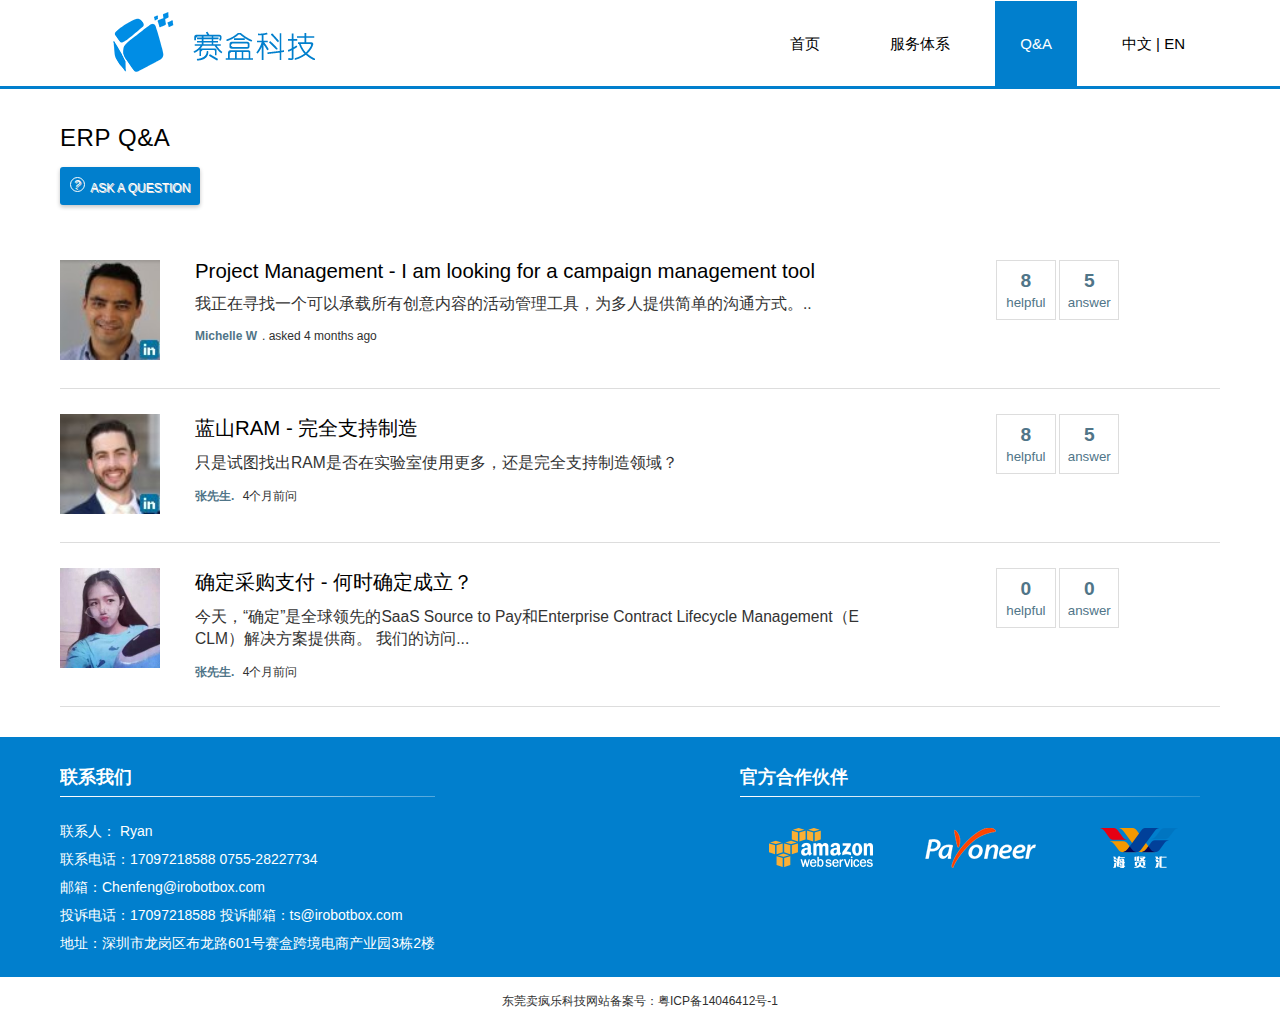
==== erp/discussions.html @ d80b8106 "test" ====
<!DOCTYPE html>
<html xmlns="http://www.w3.org/1999/xhtml">
<head>
    <meta http-equiv="Content-Type" content="text/html; charset=UTF-8">
    <title>服务与支持|赛盒软件</title>
    <meta http-equiv="Pragma" content="no-cache">
    <meta http-equiv="X-UA-Compatible" content="IE=edge,chrome=1">
    <meta name="viewport" content="width=device-width, initial-scale=1, maximum-scale=1">
    <meta content="外贸ERP，跨境电商ERP，跨境电商一体化解决方案" name="keywords">
    <meta content="ERP irobotboxERP 是集成 Ebay  Amazon  AliExpress   Wish  Cdiscount  Newegg Lazada Linio  Shopee  PriceMinister  Tophatter 等各大跨境电商平台的一体化解决方案" name="description">
    <link href="css/style.css" rel="stylesheet" type="text/css">
    <link href="" rel="stylesheet" type="text/css">

</head>
<body>
<header>
    <div class="container">
        <div class="logo"><img src="image/logo.png" alt=""/></div>
        <ul class="nav ">
            <li class="rt"><a href="">中文 | EN</a></li>
            <li class="rt"><a  class=" active">Q&A</a></li>
            <li class="rt"><a href="text.html" >服务体系</a></li>
            <li class="rt" ><a href="index.html" >首页</a></li>
        </ul>
    </div>
</header>
<!--banner-->
<div class="qa-box">
    <div class="container">
        <div class="qa-top">
            <div class="tit"><span>ERP Q&A</span></div>
            <div class="pop-up"><span><i class="circle">?</i> Ask a Question</span></div>
        </div>
        <div class="qa-body">
            <div class="media">
                <div class="media-img">
                    <img src="image/a2.jpg" alt=""/>
                </div>
                <div class="media-des">
                    <h3 class="des-tit">Project Management - I am looking for a campaign management tool</h3>
                    <div class="des-ct">我正在寻找一个可以承载所有创意内容的活动管理工具，为多人提供简单的沟通方式。..</div>
                    <p><span class="cl">Michelle W</span>. asked 4 months ago</p>
                </div>
                <div class="media-other">
                    <button class="btn">
                        <span class="btn-f btn-num">8</span><span class="btn-f">helpful</span>
                    </button>
                    <button class="btn">
                        <span class="btn-f  btn-num">5</span><span class="btn-f">answer</span>
                    </button>
                </div>
            </div>
            <div class="media">
                <div class="media-img">
                    <img src="image/a4.jpg" alt=""/>
                </div>
                <div class="media-des">
                    <h3 class="des-tit">蓝山RAM - 完全支持制造</h3>
                    <div class="des-ct">只是试图找出RAM是否在实验室使用更多，还是完全支持制造领域？ </div>
                    <p><span  class="cl">张先生.</span> 4个月前问</p>
                </div>
                <div class="media-other">
                    <button class="btn">
                        <span class="btn-f btn-num">8</span><span class="btn-f">helpful</span>
                    </button>
                    <button class="btn">
                        <span class="btn-f  btn-num">5</span><span class="btn-f">answer</span>
                    </button>
                </div>
            </div>
            <div class="media">
                <div class="media-img">
                    <img src="image/0.jpg" alt=""/>
                </div>
                <div class="media-des">
                    <h3 class="des-tit">确定采购支付 - 何时确定成立？</h3>
                    <div class="des-ct"> 今天，“确定”是全球领先的SaaS Source to Pay和Enterprise Contract Lifecycle Management（ECLM）解决方案提供商。 我们的访问...</div>
                    <p><span  class="cl">张先生.</span> 4个月前问</p>
                </div>
                <div class="media-other">
                    <button class="btn">
                        <span class="btn-f btn-num">0</span><span class="btn-f">helpful</span>
                    </button>
                    <button class="btn">
                        <span class="btn-f  btn-num">0</span><span class="btn-f">answer</span>
                    </button>
                </div>
            </div>
        </div>

    </div>
</div>

<div>
    <footer>
        <div class="container">
            <div class="foot_left" style="float: left;">
                <div class="foot_bt">
                    联系我们
                </div>
                <div class="dizhi">
                    <p>
                        联系人： Ryan<br>
                        联系电话：17097218588      0755-28227734<br>
                        邮箱：Chenfeng@irobotbox.com<br>
                        投诉电话：17097218588 投诉邮箱：ts@irobotbox.com<br>
                        地址：深圳市龙岗区布龙路601号赛盒跨境电商产业园3栋2楼
                    </p>
                </div>
            </div>
            <div class="foot_left" style="float: right;">
                <div class="foot_bt">
                    官方合作伙伴
                </div>
                <div class="huoban_logo">
                    <ul>
                        <li><a href="https://aws.amazon.com/cn/?nc2=h_lg" target="_blank"><img src="image/ymx_w.png"></a></li>
                        <li><a href="https://www.payoneer.com/zh/irobotbox/" target="_blank"><img src="image/payoneer.png"></a></li>
                        <li><a href="http://www.haixianhui.cc/" target="_blank"><img src="image/hxhlogo.png"></a></li>
                    </ul>
                </div>
            </div>
        </div>
    </footer>
    <div style="text-align: center;padding:16px ;">东莞卖疯乐科技网站备案号：粤ICP备14046412号-1</div>

</div>

</body>
</html>
---- erp/css/style.css ----
*{margin:0;padding:0}
html,body{ font-family:Arial, Helvetica, sans-serif; font-size:12px; width:100%; color:#303030;}
html{overflow-y:scroll;}
td{font-size:12px;}
input{font-size:14px; outline:none;}
select{font-size:12px;}
textarea{ overflow:auto; font-size:12px;}
img{ border:0px;}
ul,li{list-style-type:none;}
ul,li,p,div,input,ol{padding:0px; margin:0px;}
a{text-decoration:none; color:#999999; outline-style:none;}
a:hover{ color:#ed3445;}
h1{ font-size:24px;}
h2{ font-size:18px;}
h3{ font-size:14px;}
h4{ font-size:12px;}
/* ��ʽ��0���� */
/* ȫ����ʽ���� ��ʼ */
.clearboth{ clear:both; width:100%; font-size:0; height:0; overflow:hidden; margin:0; padding:0; line-height:0;}
.clear,.clear0,.clear1,.clear2,.clear3,.clear4,.clear5,.clear6,.clear7,.clear8,.clear9,.clear10,.clear30 {
    width:100%; height:15px; overflow:hidden; clear:both; padding:0; margin:0;
}
.clear0{ height:0;  line-height:0;}
.clear1{ height:1px; line-height:1px;}
.clear2{ height:2px; line-height:2px;}
.clear3{ height:3px; line-height:3px;}
.clear4{ height:4px; line-height:4px;}
.clear5{ height:5px; line-height:5px;}
.clear6{ height:6px; line-height:6px;}
.clear7{ height:7px; line-height:7px;}
.clear8{ height:8px; line-height:8px;}
.clear9{ height:9px; line-height:9px;}
.clear10{ height:10px; line-height:10px;}
.clear30{ height:30px; line-height:30px;}
.lf{ float:left;}
.rt{ float:right;}
i{ display:inline-block; overflow:hidden;}
div span span i{background-image:none;}
.wapper{ width:1100px; margin:0 auto;}
.dropdown{ position:absolute;z-index:999999; background:#fff; border:1px solid #c1c1c1; box-shadow:0 0 4px 0 rgba(0,0,0,0.15); display:none;}
.arr{ position:absolute; left:35px;  top:-10px; margin:0 auto;background-position:-62px -48px; width:18px; height:10px;}
.red{color: #da001e;}
.orange{color: #FF5400;}
.blue{color:#0066FF;}
.container{width: 1160px;margin:0 auto;}
/*ȫ�ֹ�����ʽ*/
header{
    top:0;
    z-index: 99;
    position: fixed;
    background-color: #fff;
    border-bottom: 3px solid #017fcd;
    width: 100%;
}
.logo ,.nav{
    display: table-cell;
   vertical-align: middle;
}
.logo img{
    display: block;
}
.nav{  width:100%;  }
.nav li a{
    font-size: 15px;
    color:#000;
    display: block;
    padding:0 25px;
   line-height: 85px;
    margin:0 10px;
}
.nav li a.active{
    background-color:#017fcd;
    color: #fff;
}
.nav li.active a{

}
footer{
    width: 100%;
    background: #017fcd;
    height: 220px;
    overflow: hidden;
    padding-top: 20px;
}
footer .container{overflow: hidden}
.foot_bt {
    background: url(../image/foot_xian.png) no-repeat left bottom;
    height: 40px;
    line-height: 40px;
    font-size: 18px;
    color: #fff;
    font-weight: 600;
}
.dizhi, .huoban_logo {
     margin-top: 20px;
 }
.dizhi p {
    line-height: 28px;
    font-size: 14px;
    color: #fff;
}
.huoban_logo ul {
    overflow: hidden;
}
.huoban_logo ul li {
    float: left;
    margin: 10px 20px;
}
nav{
    position: fixed;
    right:0;
    bottom:5%;
    box-shadow: #DDD 0 1px 5px;
}
.btn_top {
    background-image: url(../image/float_top.gif);
    background-repeat: no-repeat;
    background-position: center top;
    height: 39px;
    width: 82px;
}
/**/
.flexslider {
    margin: 89px auto 20px;
    position: relative;
    width: 100%;
    color:#fff;
    height:580px;
    border-top:3px solid #017fcd;
    overflow: hidden;
    background: url(../image/main-visual-bg.jpg) no-repeat fixed ;
    background-size: cover;
}
.flexslider .h2-title{
    font-size: 75px;
    font-weight: bold;
}
.flexslider .flex-box{
    position: absolute;
    bottom:0;
    letter-spacing: 0.02rem;
    padding:34px 0;
    width: 100%;
    background-color:rgba(0, 0, 0, 0.34);
}
.flexslider .flex-try{
    display: block;
    width: 200px;
    color: #f6fff7;
    padding:15px 20px ;
    background-color: #de232f;
    margin:50px auto 0;
}
.h3-title{
    font-size: 36px;
}
.h4-title{
     font-size: 20px;
 }
.flexslider .h3-title{
    margin-top: 30px;
}
.common-3,.common-4 {
    overflow: hidden;
    margin:30px 0;
}
.common-3 .common-list{
    float: left;
    width: 33.33%;
    text-align: center;
}
.common-4 .common-list{
    float: left;
    width:25%;
    text-align: center;
}
.common-3 .common-list a img{
    border:1px solid #017fcd;
}
.center{
    text-align: center;
    padding:20px 0;
}
.box{
    text-align: center;
    padding:60px 0;
    border-bottom: 3px dashed #a7d3f0;
}
.main-bc{
    background-color: #faf8f8;
}
.tit span {
    display: block;
    text-align: center;
    font-size: 24px;
    color: #017fcd;
    margin: 0 auto;
}
.tit div{
    color: #6c6d6d;
    font-size: 14px;
    margin: 0 auto;
}

span.db {
    display: block;
    width: 329px;
    height: 168px;
    margin:0 auto;
}

.common-list .licon1 {  background-position: -1149px -16px;  }
.common-list .licon2 {  background-position: -1539px -16px;  }
.common-list .licon3 {  background-position: -1926px -16px; }
.common-list .licon4 {  background-position: -1149px -216px }
.common-list .licon5 { background-position: -1539px -216px; }
.common-list .licon6 { background-position: -1926px -216px; }
.common-list .licon7 { background-position: -1149px -418px; }
.common-list .licon8 { background-position: -1539px -418px; }
.common-list .licon9 { background-position: -1926px -418px; }

.common-list .licon1:hover {  background-position: -33px -16px;  }
.common-list .licon2:hover {  background-position: -421px -16px;  }
.common-list .licon3:hover {  background-position: -809px -16px; }
.common-list .licon4:hover {  background-position: -33px -216px; }
.common-list .licon5:hover { background-position: -421px -216px; }
.common-list .licon6:hover { background-position: -809px -216px; }
.common-list .licon7:hover { background-position: -33px -416px; }
.common-list .licon8:hover { background-position: -421px -416px; }
.common-list .licon9:hover { background-position: -809px -416px; }
.bj-img {
    background: url(../image/liangdian.png) no-repeat;
}
.jsyfBOX {
    width: 100%;
    height: 598px;
    background: url(../image/dingzhi_beijing.jpg);
    margin-bottom: 20px;
}
.theme{
    font-size: 16px;
    display: block;
    padding:10px 0 15px 0;
}

/*******Q&A*********/
.qa-box{  margin: 89px auto 0;  }
.qa-box .tit{  padding:35px 0 15px;  }
.qa-box .tit span{  text-align: left;  color:#000; letter-spacing: 0.05rem }
.qa-box .tit p{ color: #464646;font-size: 15px;margin-top:6px; }

.qa-box .pop-up{
    width: 140px;
    background-color:#017fcd;
    padding:10px 0;
    border-radius: 3px;
    text-align: center;
    box-shadow: 0 2px 4px rgba(10,10,10,0.24);
}
.qa-box .pop-up span{
    color:#fff;
    text-shadow: 1px 1px #ddd;
    text-transform: uppercase;
}
.qa-box .pop-up i.circle{
    display: inline-block;
    border:1px solid #fff;
    border-radius: 50%;
    width: 13px;height: 13px;
    margin-right: 3px;
}

.qa-box  .field-item{
    border:1px solid #ddd;
    background-color: #fdfff8;
    padding:10px 20px;
}
.qa-box .qa-form{
    border:1px solid #ddd;
    background-color: #fff;
    margin-top:20px;
    padding:10px 20px;
}
.qa-body{
    padding:30px 0;
}
.qa-body .media{
    border-bottom:1px solid #ddd;
    padding:25px 0;
}
.qa-body .media-img{
    width: 100px;
    display: table-cell;
}
.qa-body .media-img img{
    width: 100px;
}
.qa-body .media-des,.media-other{
    display: table-cell;
    vertical-align: top;
    padding:0 35px;
}
.qa-body .media-des{
    width: 736px;
}
.qa-body .media-other {
    width:28%;
}
.qa-body .media-des .des-tit{
    font-size: 1.7rem;
    font-weight: normal;
    color: #000;
    margin-bottom: 10px;
}
.qa-body .media-des .des-ct{
    font-size: 1.3rem;
    line-height:1.4;
    color: #333;
    font-family: "Century Gothic", AppleGothic, sans-serif;
    padding-bottom: 14px;
    max-height: 56px;
    overflow: hidden;
    word-break: break-all;
    text-overflow: ellipsis;
    display: -webkit-box; /** ������Ϊ��������ģ����ʾ **/
    -webkit-box-orient: vertical; /** ���û���������ж������Ԫ�ص����з�ʽ **/
    -webkit-line-clamp: 2; /** ��ʾ������ **/
}
.qa-body .media-des .cl{
    color: #507588;
    font-weight: 600;
    padding-right: 5px;
}
.qa-body .media-other{
    text-align: center;
}
.btn{
    display: inline-block;
    background-color: #fff;
    border:1px solid #ddd;
}
.qa-body .media-other .btn{
    width: 60px;
    height: 60px;
    color: #507588;
}
.qa-body .media-other .btn .btn-f{
   display: block;
}
.qa-body .media-other .btn .btn-num{
   font-size: 1.6rem;
    font-weight: 600;
    margin-bottom: 3px;
}


/*schedule-a-demo.html*/
.main{
    width: 721px;
    margin:0 auto;
    padding:20px 40px;
    overflow: hidden;
}
.field-item p{
    font: 15px/28px 'GraphikRegular',sans-serif;
    color: #6e6e70;
    padding: 6px 0;
}
.main form>div{
    margin:15px 0;
}
.main form label{
    display: block;
    font-size: 13px ;
    color: #31302b ;
    font-weight: 600;
    letter-spacing: 0 ;
    width: auto ;
    padding-bottom: 7px;
}
.main form input,.main form select,.main form textarea{
    width: 100%;
    box-sizing: border-box ;
    height: 40px;
    border: 1px solid #ccc ;
    padding: 10px ;
    font: 14px/20px 'OpenSansRegular',Arial,sans-serif ;
    color: #31302b ;
    border-radius: 2px;
}
.main form textarea{
    height: auto;
}
.main form  .btn{
    padding:12px 40px;
    background-color: #016aab;
    color:#fff;
}
.main-bc2{
    background-color:#e6f4f0;
}
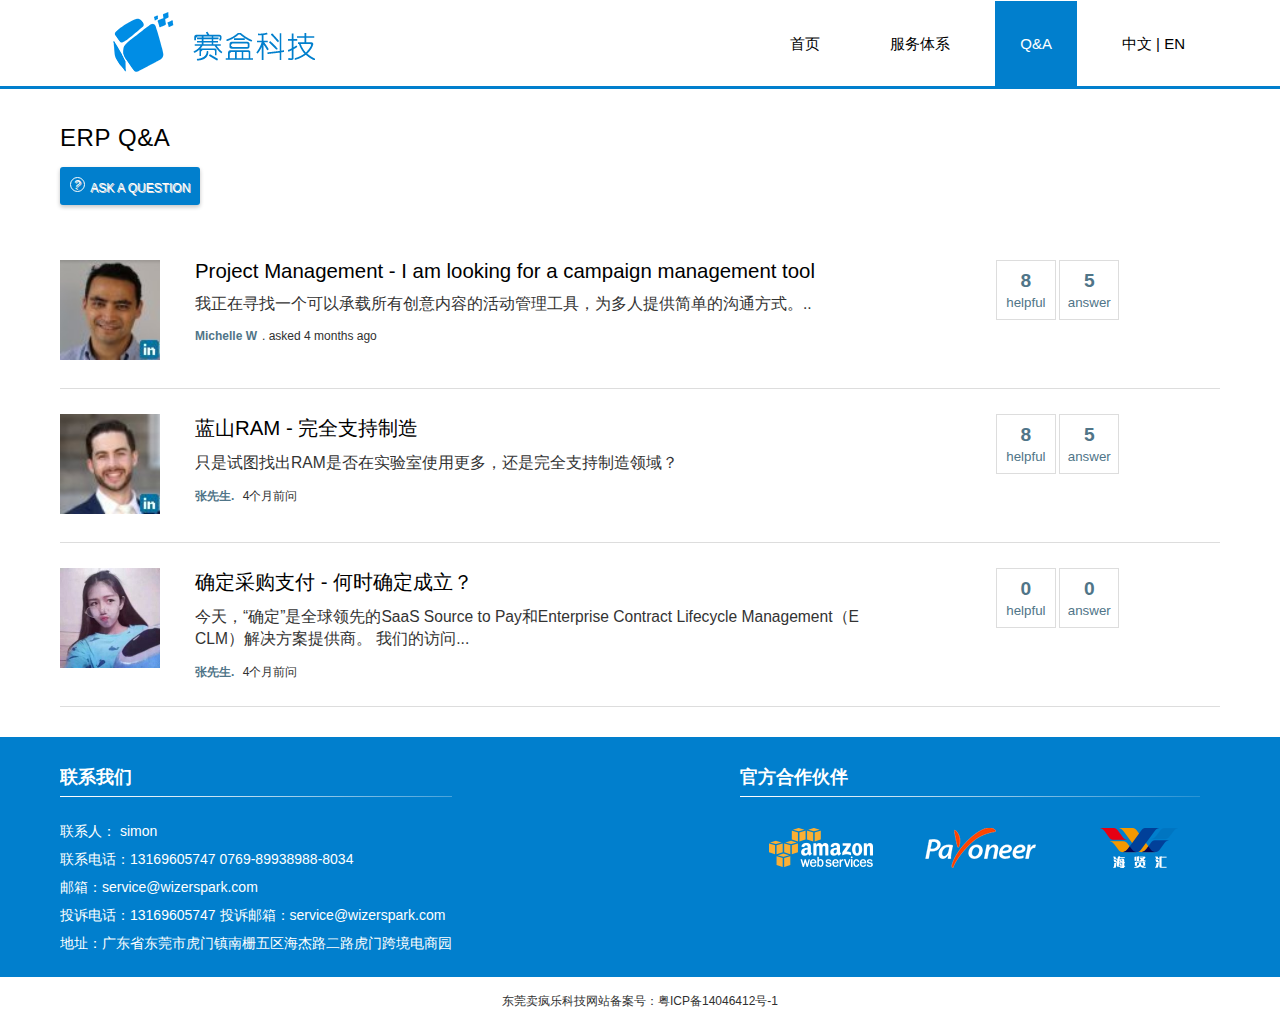
==== commit 31fe95f7: "修改footer" ====
--- a/erp/discussions.html
+++ b/erp/discussions.html
@@ -100,11 +100,11 @@
                 </div>
                 <div class="dizhi">
                     <p>
-                        联系人： Ryan<br>
-                        联系电话：17097218588      0755-28227734<br>
-                        邮箱：Chenfeng@irobotbox.com<br>
-                        投诉电话：17097218588 投诉邮箱：ts@irobotbox.com<br>
-                        地址：深圳市龙岗区布龙路601号赛盒跨境电商产业园3栋2楼
+                        联系人： simon<br>
+                        联系电话：13169605747	0769-89938988-8034<br>
+                        邮箱：service@wizerspark.com<br>
+                        投诉电话：13169605747 投诉邮箱：service@wizerspark.com<br>
+                        地址：广东省东莞市虎门镇南栅五区海杰路二路虎门跨境电商园
                     </p>
                 </div>
             </div>
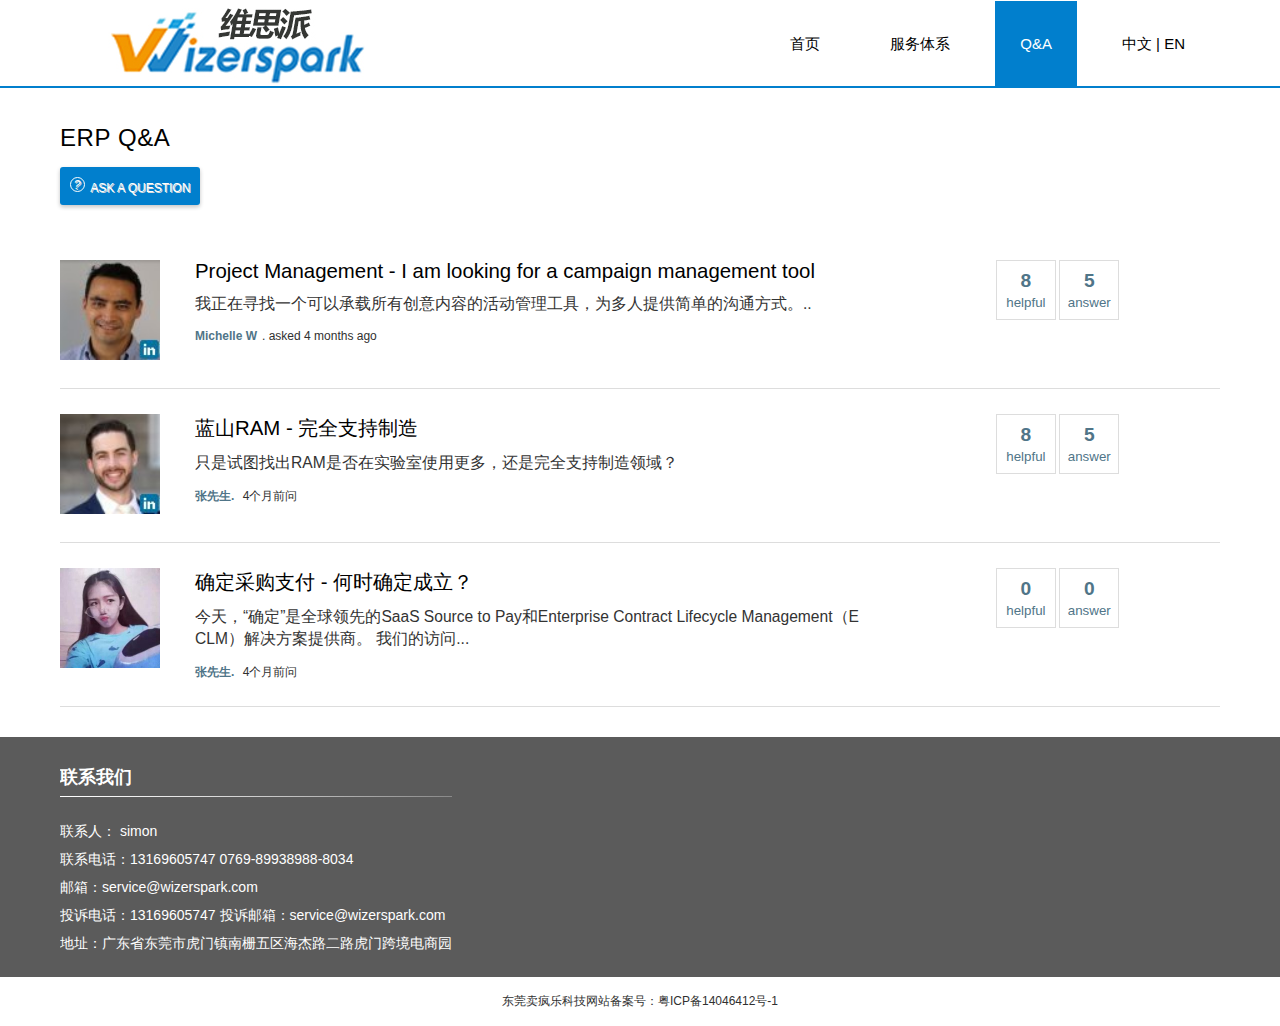
==== commit 3b232b57: "update" ====
--- a/erp/discussions.html
+++ b/erp/discussions.html
@@ -91,40 +91,39 @@
     </div>
 </div>
 
-<div>
-    <footer>
-        <div class="container">
-            <div class="foot_left" style="float: left;">
-                <div class="foot_bt">
-                    联系我们
-                </div>
-                <div class="dizhi">
-                    <p>
-                        联系人： simon<br>
-                        联系电话：13169605747	0769-89938988-8034<br>
-                        邮箱：service@wizerspark.com<br>
-                        投诉电话：13169605747 投诉邮箱：service@wizerspark.com<br>
-                        地址：广东省东莞市虎门镇南栅五区海杰路二路虎门跨境电商园
-                    </p>
-                </div>
+<footer>
+    <div class="container">
+        <div class="foot_left" style="float: left;">
+            <div class="foot_bt">
+                联系我们
             </div>
-            <div class="foot_left" style="float: right;">
-                <div class="foot_bt">
-                    官方合作伙伴
-                </div>
-                <div class="huoban_logo">
-                    <ul>
-                        <li><a href="https://aws.amazon.com/cn/?nc2=h_lg" target="_blank"><img src="image/ymx_w.png"></a></li>
-                        <li><a href="https://www.payoneer.com/zh/irobotbox/" target="_blank"><img src="image/payoneer.png"></a></li>
-                        <li><a href="http://www.haixianhui.cc/" target="_blank"><img src="image/hxhlogo.png"></a></li>
-                    </ul>
-                </div>
+            <div class="dizhi">
+
+                <p>
+                    联系人： simon<br>
+                    联系电话：13169605747	0769-89938988-8034<br>
+                    邮箱：service@wizerspark.com<br>
+                    投诉电话：13169605747 投诉邮箱：service@wizerspark.com<br>
+                    地址：广东省东莞市虎门镇南栅五区海杰路二路虎门跨境电商园
+                </p>
+
             </div>
         </div>
-    </footer>
-    <div style="text-align: center;padding:16px ;">东莞卖疯乐科技网站备案号：粤ICP备14046412号-1</div>
-
-</div>
+        <!--<div class="foot_left" style="float: right;">
+            <div class="foot_bt">
+                官方合作伙伴
+            </div>
+            <div class="huoban_logo">
+                <ul>
+                    <li><a href="https://aws.amazon.com/cn/?nc2=h_lg" target="_blank"><img src="image/ymx_w.png"></a></li>
+                    <li><a href="https://www.payoneer.com/zh/irobotbox/" target="_blank"><img src="image/payoneer.png"></a></li>
+                    <li><a href="http://www.haixianhui.cc/" target="_blank"><img src="image/hxhlogo.png"></a></li>
+                </ul>
+            </div>
+        </div>-->
+    </div>
+</footer>
+<div style="text-align: center;padding:16px ;">东莞卖疯乐科技网站备案号：粤ICP备14046412号-1</div>
 
 </body>
 </html>--- a/erp/css/style.css
+++ b/erp/css/style.css
@@ -49,8 +49,8 @@
     z-index: 99;
     position: fixed;
     background-color: #fff;
-    border-bottom: 3px solid #017fcd;
     width: 100%;
+    border-bottom: 2px solid #017fcd;
 }
 .logo ,.nav{
     display: table-cell;
@@ -69,7 +69,7 @@
     margin:0 10px;
 }
 .nav li a.active{
-    background-color:#017fcd;
+    background-color: #017fcd;
     color: #fff;
 }
 .nav li.active a{
@@ -77,7 +77,7 @@
 }
 footer{
     width: 100%;
-    background: #017fcd;
+    background: #5b5b5b;
     height: 220px;
     overflow: hidden;
     padding-top: 20px;
@@ -106,7 +106,7 @@
     float: left;
     margin: 10px 20px;
 }
-nav{
+/*nav{
     position: fixed;
     right:0;
     bottom:5%;
@@ -118,37 +118,36 @@
     background-position: center top;
     height: 39px;
     width: 82px;
-}
+}*/
 /**/
 .flexslider {
-    margin: 89px auto 20px;
+    margin: 88px auto 0;
     position: relative;
     width: 100%;
     color:#fff;
     height:580px;
-    border-top:3px solid #017fcd;
     overflow: hidden;
     background: url(../image/main-visual-bg.jpg) no-repeat fixed ;
     background-size: cover;
 }
 .flexslider .h2-title{
-    font-size: 75px;
+    font-size: 56px;
     font-weight: bold;
 }
-.flexslider .flex-box{
-    position: absolute;
-    bottom:0;
-    letter-spacing: 0.02rem;
-    padding:34px 0;
-    width: 100%;
-    background-color:rgba(0, 0, 0, 0.34);
-}
+/*.flexslider .flex-box{
+     position: absolute;
+     bottom:0;
+     letter-spacing: 0.18rem;
+     padding:84px 0;
+     width: 100%;
+     background-color: rgba(96, 91, 80, 0.34);
+ }*/
 .flexslider .flex-try{
-    display: block;
-    width: 200px;
-    color: #f6fff7;
-    padding:15px 20px ;
-    background-color: #de232f;
+    width: 400px;
+    color: #74bcff;
+    padding: 20px ;
+    background-color: rgba(192, 192, 192, 0.6);
+    box-shadow:1px 1px 5px rgba(223, 223, 223, 0.3);
     margin:50px auto 0;
 }
 .h3-title{
@@ -184,9 +183,18 @@
 .box{
     text-align: center;
     padding:60px 0;
-    border-bottom: 3px dashed #a7d3f0;
+}
+.box  .box-href{
+    width: 300px;
+    padding:5px;
+    margin:0 auto;
+    display: block;
+    letter-spacing: 0.5rem;
+    background-color: #f05255;
+    color: #fff;
 }
 .main-bc{
+    background: url(../image/o_bg6.jpg) fixed bottom;
     background-color: #faf8f8;
 }
 .tit span {
